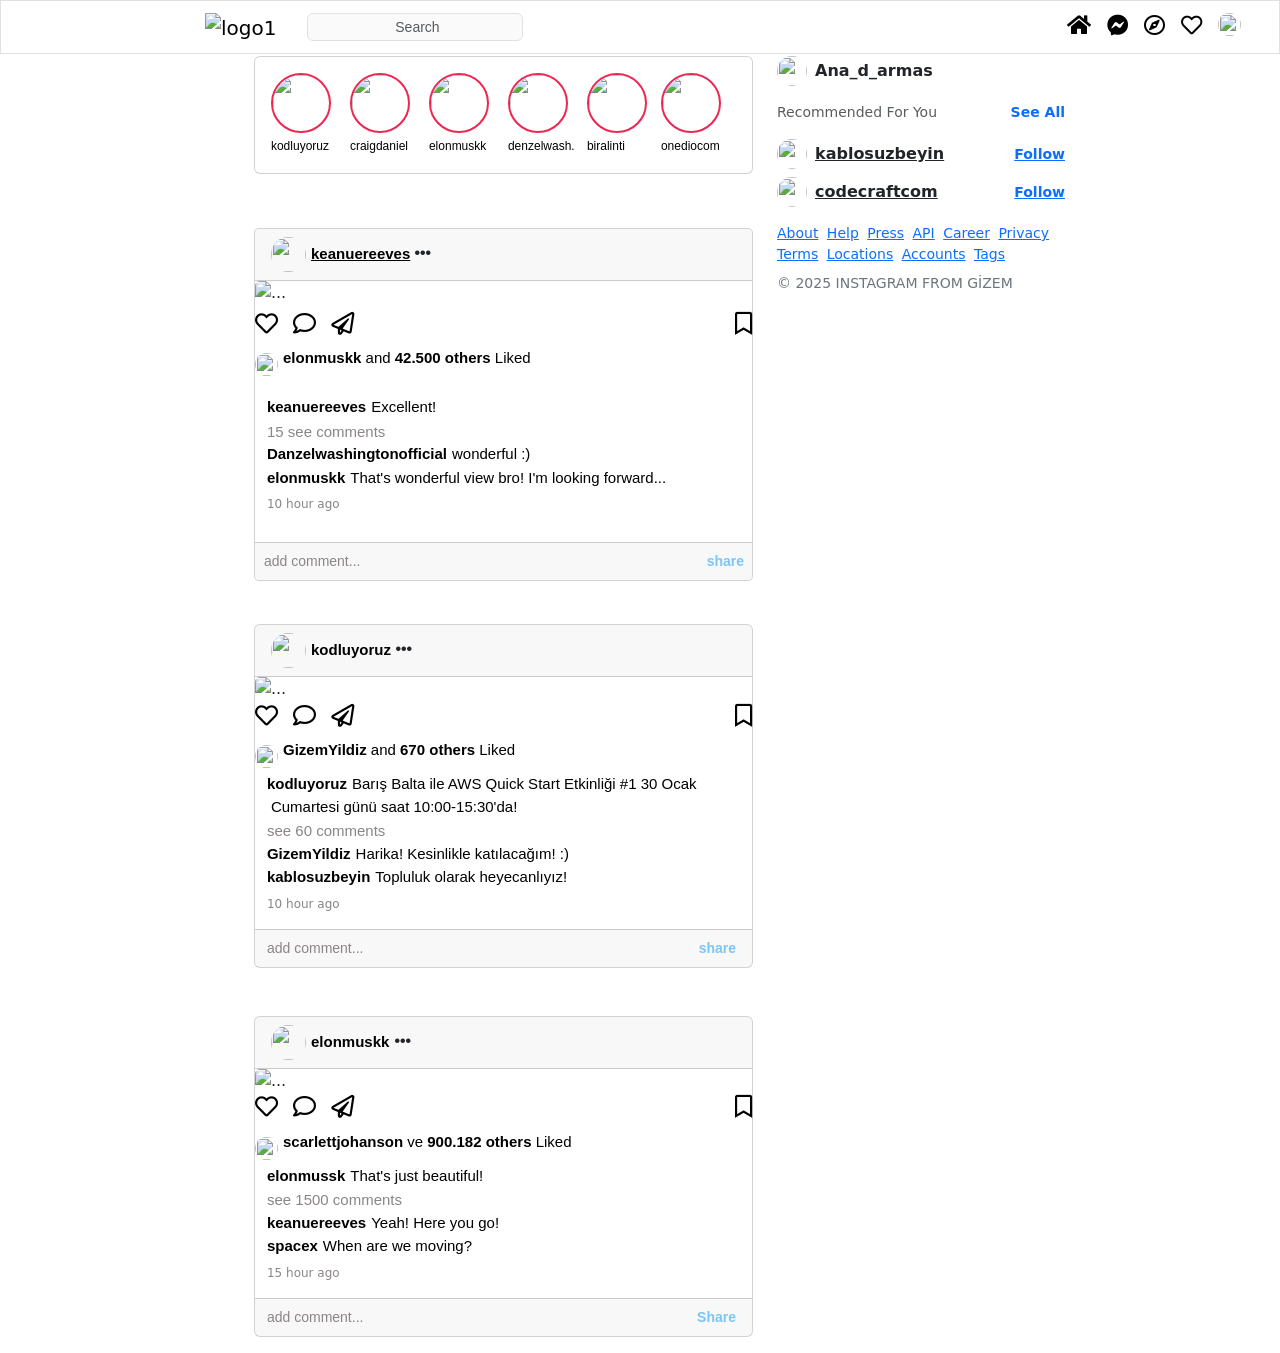
==== index.html @ 6cb9732d "Update index.html" ====
<!doctype html>
<html lang="en">

<head>
  <meta charset="utf-8">
  <meta name="viewport" content="width=device-width, initial-scale=1">
  <title>Bootstrap demo</title>

  <link href="https://cdn.jsdelivr.net/npm/bootstrap@5.3.3/dist/css/bootstrap.min.css" rel="stylesheet"
    integrity="sha384-QWTKZyjpPEjISv5WaRU9OFeRpok6YctnYmDr5pNlyT2bRjXh0JMhjY6hW+ALEwIH" crossorigin="anonymous">
  <link rel="stylesheet" href="https://use.fontawesome.com/releases/v5.15.1/css/all.css"
    integrity="sha384-vp86vTRFVJgpjF9jiIGPEEqYqlDwgyBgEF109VFjmqGmIY/Y4HV4d3Gp2irVfcrp" crossorigin="anonymous" />
  <link rel="stylesheet" href="css/style.css" />


</head>

<body class="body">

  <!--NavbarLogo-->
  <nav class="navbar navbar-expand-sm navbar-light border fixed-top " style="height: 54px; background-color: white">

    <div class="container">
      <a class="navbar-brand" href="#" style="margin-left: 192px;">
        <img src="https://www.instagram.com/static/images/web/mobile_nav_type_logo.png/735145cfe0a4.png" alt="logo1">
      </a>


      <!--NaavbarSearch-->
      </button>
      <div class="collapse navbar-collapse ">
        <form class="form-inline my-2 my-lg-0 ml-5 d-none d-sm-block d-flex"
          style="margin-left: 15px; justify-content: center; width: 100%;">
          <input class="form-control mr-sm-2 empty" type="search" placeholder="Search"
            style="font-family: Arial, FontAwesome; height: 28px; width: 216px" aria-label="Search" />
        </form>
      </div>
    </div>

    <!--NavbarLogo2-->
    <div>
      <div class="collapse navbar-collapse d-md-block" style="margin-left: 5px; margin-top: 2px; padding-right: 30px;">
        <ul class="navbar-nav">
          <li class="nav-item">
            <a class="nav-link active" href="#"><i class="fas fa-home fa-lg mr-2 d-none d-sm-block mt-1"></i></a>
          </li>
          <li class="nav-item">
            <a class="nav-link" href="#"><i class="fab fa-facebook-messenger fa-lg mr-2 mt-1" style="color: black"></i></a>
          </li>
          <li class="nav-item">
            <a class="nav-link" href="#"><i class="far fa-compass fa-lg mr-2 mt-1" style="color: black"></i></a>
          </li>
          <li class="nav-item">
            <a class="nav-link" href="#"><i class="far fa-heart fa-lg mr-2 mt-1" style="color: black"></i></a>
          </li>
          <li class="nav-item">
            <a class="nav-link" href="####" target="_blank"><img
                src="https://encrypted-tbn0.gstatic.com/images?q=tbn:ANd9GcRphxKSym8lqvbOkJOq7KQHJp7xuszkwG9RJQ&s"
                class="mb-2" style="width: 23px; height: 23px; border-radius: 50%;"></a>
          </li>
        </ul>
      </div>
    </div>
    

  </nav>

  <!--Middle AREA-->
  <div class="container-fluid middlearea mt-5 ">

    <div class="row mt-2 " id="fullscreen">
      <!--Stories-Posts-->
      <div class=" col-md-6 ">
        <div class="card">
          <!--Stories-->
          <div class="card-body d-flex justify-content-between flex-wrap">
            <a href="https://www.instagram.com/kodluyoruz"
              style="text-decoration: none; margin-right: 5px; max-width: 70px;" target="_blank">
              <img
                src="https://cdn.prod.website-files.com/658d627c8d384d416989b728/658d6f812c0ec7b8fc918028_Kodluyoruz_Turuncu%20logo_Kare.png"
                class="storyphoto img-fluid mr-3">
              <span class="storytext">kodluyoruz</span>
            </a>
            <a href="https://www.instagram.com/craigdanielbond/"
              style="text-decoration: none; margin-right: 5px; max-width: 70px;" target="_blank">
              <img src="https://encrypted-tbn0.gstatic.com/images?q=tbn:ANd9GcQrh1D_JVBc4fPX10p0ycpM93A4jNeuGLxanQ&s"
                class="storyphoto img-fluid">
              <span class="storytext">craigdaniel </span>
            </a>

            <a href="https://www.instagram.com/elonrmuskk"
              style="text-decoration: none; margin-right: 5px; max-width: 70px; " target="_blank">
              <img src="https://encrypted-tbn0.gstatic.com/images?q=tbn:ANd9GcQZUrzd-dBsNc3K3HcQkK6J_-fj8rqr7f3M4A&s"
                class="storyphoto img-fluid">
              <span class="storytext">elonmuskk</span>
            </a>
            <a href="https://www.instagram.com/denzelwashington.official/"
              style="text-decoration: none; margin-right: 5px; max-width: 70px;" target="_blank">
              <img src="https://encrypted-tbn0.gstatic.com/images?q=tbn:ANd9GcRF2MiZ5V_uk0DJITtlo25bOhucDsK5pFAizw&s"
                class="storyphoto img-fluid">
              <span class="storytext">denzelwash.</span>
            </a>
            <a href="https://www.instagram.com/kisabiralinti/" style="text-decoration: none;  max-width: 70px;"
              target="_blank">
              <img src="https://encrypted-tbn0.gstatic.com/images?q=tbn:ANd9GcR6unf7FM58chLAWF7VwXC36rR1ZRv8yJmuVQ&s"
                class="storyphoto img-fluid">
              <span class="storytext ml-4 ">biralinti</span>
            </a>

            <a href="https://www.instagram.com/onediocom/?hl=tr"
              style="text-decoration: none; margin-right: 5px; max-width: 70px;" target="_blank">
              <img src="https://encrypted-tbn0.gstatic.com/images?q=tbn:ANd9GcQ7ev9RykQtJKXLLVIwBsk2Uu3gxp27T0M24A&s"
                class="storyphoto img-fluid">
              <span class="storytext">onediocom</span>
            </a>
          </div>
        </div>

        <!--post1-->
        <div class="card d-flex " style=" border-radius: 5px; margin-top: 54px; margin-bottom: -5px; ">
          <div class="card-header ">

            <img src="https://hips.hearstapps.com/hmg-prod/images/keanu-reeves-9454211-1-402.jpg" class="mr-2"
              style="width: 35px; height: 35px; border-radius: 50%">
            <span class="postuserfont"><strong><a href="########" target="_blank"
                  style="color: black;">keanuereeves</a></strong></span>
            <span class="mt-2"><strong><i class="fas fa-ellipsis-h"></i></strong></span>
          </div>

          <!--Photopost-->
          <img src="https://i.ytimg.com/vi/en-s1-4diEQ/maxresdefault.jpg" class="card-img-top" alt="...">

          <!--likesharecomment-->
          <ul class="list-group list-group-horizontal mt-2"
          style="list-style-type: none; padding: 0; display: flex; align-items: center; border: none;">

          <!-- heart -->
          <li class="nav-item no-border" style="margin-right: 15px;">
            <a class="nav-link" href="#">
              <i class="far fa-heart fa-lg" style="color: black; font-size: 23px;"></i>
            </a>
          </li>

          <!-- comment -->
          <li class="nav-item no-border" style="margin-right: 15px;">
            <a class="nav-link" href="#">
              <i class="far fa-comment fa-lg" style="color: black; font-size: 23px;"></i>
            </a>
          </li>

          <!-- send -->
          <li class="nav-item no-border">
            <a class="nav-link" href="#">
              <i class="far fa-paper-plane fa-lg" style="color: black; font-size: 23px;"></i>
            </a>
          </li>



          <!-- Spacer to push bookmark to the right -->
          <li style="flex-grow: 1;"></li>

          <li class="nav-item">
            <a class="nav-link" href="#">
              <i class="far fa-bookmark fa-lg" style="color: black; font-size: 23px;"></i>
            </a>
          </li>

        </ul>
          <!--commentslikes-->
          <span>
            <img src="https://encrypted-tbn0.gstatic.com/images?q=tbn:ANd9GcQZUrzd-dBsNc3K3HcQkK6J_-fj8rqr7f3M4A&s"
              class="mb-1 ml-3 mt-3 " style="width: 23px; height: 23px; border-radius: 50%">
            <a href=""></a>
            <span class="postuserfont"><strong>elonmuskk
              </strong> and
              <strong>42.500 others</strong> Liked</span>
          </span>
          <!--coments-->
          <div class="card-body" style="height: 200px">
            <p class="card-text postuserfont">
              <strong style="margin-left: -4px; margin-right: 5px">keanuereeves</strong>Excellent!
            </p>
            <a href="#" style="text-decoration: none">
              <p class="card-text postuserfont" style="
                  margin-left: -4px;
                  margin-top: -14px;
                  color: rgb(139, 133, 133);
                ">
                15 see comments
              </p>
            </a>
            <p class="card-text postuserfont">
              <strong style="margin-left: -4px; margin-right: 5px">Danzelwashingtonofficial</strong>wonderful :)
            </p>
            <p class="card-text postuserfont" style="margin-top: -15px">
              <strong style="margin-left: -4px; margin-right: 5px">elonmuskk</strong>That's wonderful view bro! I'm
              looking forward...
            </p>
            <p class="card-text" style="
                  margin-top: -10px;
                 
                  margin-left: -4px;
                  font-size: 12px;
                  color: rgb(139, 133, 133);
                ">
              10 hour ago
            </p>
            <div class="card-footer" style="
                    color: rgb(139, 133, 133);
                    font-family: -apple-system, BlinkMacSystemFont, 'Segoe UI',
                      Roboto, Oxygen, Ubuntu, Cantarell, 'Open Sans',
                      'Helvetica Neue', sans-serif;
                    font-size: 14px;
                    padding: 8px;
                    margin-top: 5px;
                       margin: 0;
                     position: absolute;
                     bottom: 0;
                      left: 0;
                      right: 0;
                       width: 100%;
                       box-sizing: border-box;
                  ">
              <span style="margin-left: -4px ;padding-left: 5px;">add comment...</span> <a href="">

                <span class="float-end" style="color: #0095f6; opacity: 50%"><strong>share</strong></span></a>
            </div>
          </div>
        </div>
        <!--Post2-->
        <div class="card mt-5">
          <div class="card-header">
            <img
              src="https://cdn.prod.website-files.com/658d627c8d384d416989b728/658d6f812c0ec7b8fc918028_Kodluyoruz_Turuncu%20logo_Kare.png"
              class="mr-2" style="width: 35px; height: 35px; border-radius: 50%; ">
            <span class="postuserfont"><strong>kodluyoruz</strong></span>
            <span class="mt-2"><strong><i class="fas fa-ellipsis-h"></i></strong></span>
          </div>
          <img src="https://pbs.twimg.com/media/Erx2B2bXAAEy7gO.jpg" class="card-img-top" alt="...">
          <ul class="list-group list-group-horizontal mt-1"
            style="list-style-type: none; padding: 0; display: flex; align-items: center; border: none;">

            <!-- heart -->
            <li class="nav-item no-border" style="margin-right: 15px;">
              <a class="nav-link" href="#">
                <i class="far fa-heart fa-lg" style="color: black; font-size: 23px;"></i>
              </a>
            </li>

            <!-- comment -->
            <li class="nav-item no-border" style="margin-right: 15px;">
              <a class="nav-link" href="#">
                <i class="far fa-comment fa-lg" style="color: black; font-size: 23px;"></i>
              </a>
            </li>

            <!-- send -->
            <li class="nav-item no-border">
              <a class="nav-link" href="#">
                <i class="far fa-paper-plane fa-lg" style="color: black; font-size: 23px;"></i>
              </a>
            </li>



            <!-- Spacer to push bookmark to the right -->
            <li style="flex-grow: 1;"></li>

            <li class="nav-item">
              <a class="nav-link" href="#">
                <i class="far fa-bookmark fa-lg" style="color: black; font-size: 23px;"></i>
              </a>
            </li>

          </ul>

          <span>
            <img
              src="https://encrypted-tbn0.gstatic.com/images?q=tbn:ANd9GcRvw7ZEwprlxaG61kIOgFN95sj3yjYdSfhsDjg8_ibfgBTGcGBIVp2Ej9UBE6Bp_dAp1fY&usqp=CAU"
              class="mb-1 ml-3 mt-3" style="width: 23px; height: 23px; border-radius: 50%">
            <span class="postuserfont"><strong>GizemYildiz </strong> and
              <strong>670 others</strong> Liked</span>
          </span>
          <div class="card-body" style="margin-top: -15px">
            <p class="card-text postuserfont">
              <strong style="margin-left: -4px; margin-right: 5px">kodluyoruz</strong>Barış Balta ile AWS Quick Start
              Etkinliği #1 30 Ocak Cumartesi günü saat 10:00-15:30'da!
            </p>
            <a href="#" style="text-decoration: none">
              <p class="card-text postuserfont" style="
                        margin-left: -4px;
                        margin-top: -14px;
                        color: rgb(139, 133, 133);
                      ">
                see 60 comments
              </p>
            </a>
            <p class="card-text postuserfont">
              <strong style="margin-left: -4px; margin-right: 5px">GizemYildiz</strong>Harika! Kesinlikle katılacağım!
              :)
            </p>
            <p class="card-text postuserfont" style="margin-top: -15px">
              <strong style="margin-left: -4px; margin-right: 5px">kablosuzbeyin</strong>Topluluk olarak heyecanlıyız!
            </p>
            <p class="card-text" style="
                      margin-top: -10px;
                      margin-left: -4px;
                      font-size: 12px;
                      color: rgb(139, 133, 133);
                    ">
              10 hour ago
            </p>
          </div>
          <div class="card-footer" style="
                    color: rgb(139, 133, 133);
                    font-family: -apple-system, BlinkMacSystemFont, 'Segoe UI',
                      Roboto, Oxygen, Ubuntu, Cantarell, 'Open Sans',
                      'Helvetica Neue', sans-serif;
                    font-size: 14px;
                  ">
            <span style="margin-left: -4px">add comment...</span> <a href="">

              <span class="float-end" style="color: #0095f6; opacity: 50%"><strong>share</strong></span></a>
          </div>
        </div>


        <!--post3-->
        <div class="card mb-3 mt-5">
          <div class="card-header">
            <img src="https://encrypted-tbn0.gstatic.com/images?q=tbn:ANd9GcQZUrzd-dBsNc3K3HcQkK6J_-fj8rqr7f3M4A&s"
              class="mr-2" style="width: 35px; height: 35px; border-radius: 50% ;border: none;">
            <span class="postuserfont"><strong>elonmuskk</strong></span>
            <span class="mt-2"><strong><i class="fas fa-ellipsis-h"></i></strong></span>
          </div>
          <img src="https://i.insider.com/5f1b201a5af6cc7e1b741330?width=1136&amp;format=jpeg" class="card-img-top"
            alt="...">
            <ul class="list-group list-group-horizontal mt-1"
            style="list-style-type: none; padding: 0; display: flex; align-items: center; border: none;">

            <!-- heart -->
            <li class="nav-item no-border" style="margin-right: 15px;">
              <a class="nav-link" href="#">
                <i class="far fa-heart fa-lg" style="color: black; font-size: 23px;"></i>
              </a>
            </li>

            <!-- comment -->
            <li class="nav-item no-border" style="margin-right: 15px;">
              <a class="nav-link" href="#">
                <i class="far fa-comment fa-lg" style="color: black; font-size: 23px;"></i>
              </a>
            </li>

            <!-- send -->
            <li class="nav-item no-border">
              <a class="nav-link" href="#">
                <i class="far fa-paper-plane fa-lg" style="color: black; font-size: 23px;"></i>
              </a>
            </li>



            <!-- Spacer to push bookmark to the right -->
            <li style="flex-grow: 1;"></li>

            <li class="nav-item">
              <a class="nav-link" href="#">
                <i class="far fa-bookmark fa-lg" style="color: black; font-size: 23px;"></i>
              </a>
            </li>

          </ul>
          <span>
            <img src="https://encrypted-tbn0.gstatic.com/images?q=tbn:ANd9GcTkFGyVO3xgKe33ljvLbcVLujX9Xb7xAovUEA&s"
              class="mb-1 ml-3 mt-3" style="width: 23px; height: 23px; border-radius: 50%">
            <span class="postuserfont"><strong>scarlettjohanson</strong> ve
              <strong>900.182 others</strong> Liked</span>
          </span>
          <div class="card-body" style="margin-top: -15px">
            <p class="card-text postuserfont">
              <strong style="margin-left: -4px; margin-right: 5px">elonmussk</strong>That's just beautiful!
            </p>
            <a href="#" style="text-decoration: none">
              <p class="card-text postuserfont" style="
                        margin-left: -4px;
                        margin-top: -14px;
                        color: rgb(139, 133, 133);
                      ">
                see 1500 comments
              </p>
            </a>
            <p class="card-text postuserfont">
              <strong style="margin-left: -4px; margin-right: 5px">keanuereeves</strong>Yeah! Here you go!
            </p>
            <p class="card-text postuserfont" style="margin-top: -15px">
              <strong style="margin-left: -4px; margin-right: 5px">spacex</strong>When are we moving?
            </p>
            <p class="card-text" style="
                      margin-top: -10px;
                      margin-left: -4px;
                      font-size: 12px;
                      color: rgb(139, 133, 133);
                    ">
              15 hour ago
            </p>
          </div>
          <div class="card-footer" style="
                    color: rgb(139, 133, 133);
                    font-family: -apple-system, BlinkMacSystemFont, 'Segoe UI',
                      Roboto, Oxygen, Ubuntu, Cantarell, 'Open Sans',
                      'Helvetica Neue', sans-serif;
                    font-size: 14px;
                  ">
            <span style="margin-left: -4px">add comment...</span> <a href="">

              <span class="float-end" style="color: #0095f6; opacity: 50%"><strong>Share</strong></span></a>
          </div>
        </div>


      </div>

      <div class="col-12 col-md-3">
        <div class="card-rightpanel" id="sticky-sidebar" style="width: 18rem">
          <div class="card-body">
            <a class="nav-link d-flex align-items-center mb-3" href="#">
              <img src="https://encrypted-tbn0.gstatic.com/images?q=tbn:ANd9GcRphxKSym8lqvbOkJOq7KQHJp7xuszkwG9RJQ&s"
                style="width: 30px; height: 30px; border-radius: 50%">
              <strong class="ms-2" id="profilePhotoRight">Ana_d_armas</strong>
            </a>

            <div class="d-flex justify-content-between align-items-center">
              <span class="text-muted small">Recommended For You</span>
              <strong class="text-primary small">See All</strong>
            </div>

            <div class="mt-3">
              <!-- Follow Suggestion -->
              <div class="d-flex align-items-center justify-content-between mb-2">
                <div class="d-flex align-items-center">
                  <img
                    src="https://encrypted-tbn0.gstatic.com/images?q=tbn:ANd9GcSf14pFbZH0cI__v9etQfDmoDC-4i8MSA-cVQ&s"
                    class="profile-img">
                  <a href="https://www.instagram.com/kablosuzbeyin" target="_blank"
                    class="ms-2 text-dark fw-bold">kablosuzbeyin</a>
                </div>
                <a href="https://www.instagram.com/kablosuzbeyin" target="_blank"
                  class="text-primary small fw-bold">Follow</a>
              </div>

              <!-- Repeat Suggestion Blocks (codecraftcom, navlungotr, podfreshco, kodluyoruz_junior) -->
              <!-- Example: -->
              <div class="d-flex align-items-center justify-content-between mb-2">
                <div class="d-flex align-items-center">
                  <img
                    src="https://encrypted-tbn0.gstatic.com/images?q=tbn:ANd9GcTD9-mSIkiGdEtwuFcHhVIgWNQAMMC3axNBYA&s"
                    class="profile-img">
                  <a href="https://www.instagram.com/codecraftcom" target="_blank"
                    class="ms-2 text-dark fw-bold">codecraftcom</a>
                </div>
                <a href="https://www.instagram.com/codecraftcom" target="_blank"
                  class="text-primary small fw-bold">Follow</a>
              </div>

              <!-- Add more blocks here as needed -->
            </div>

            <div class="mt-3 text-secondary small">
              <a href="https://about.instagram.com/" target="_blank" class="me-1">About</a>
              <a href="https://help.instagram.com/" target="_blank" class="me-1">Help</a>
              <a href="https://about.instagram.com/blog/" class="me-1">Press</a>
              <a href="https://www.instagram.com/developer/" class="me-1">API</a>
              <a href="https://www.instagram.com/about/jobs/" class="me-1">Career</a>
              <a href="https://www.instagram.com/legal/privacy/" class="me-1">Privacy</a>
              <a href="https://www.instagram.com/legal/terms/" class="me-1">Terms</a>
              <a href="https://www.instagram.com/explore/locations/" class="me-1">Locations</a>
              <a href="https://www.instagram.com/directory/profiles/" class="me-1">Accounts</a>
              <a href="https://www.instagram.com/directory/hashtags/">Tags</a>
              <div class="mt-2">© 2025 INSTAGRAM FROM GİZEM</div>
            </div>
          </div>
        </div>
      </div>



    </div>

  </div>
  <script src="https://cdn.jsdelivr.net/npm/bootstrap@5.3.3/dist/js/bootstrap.bundle.min.js"
    integrity="sha384-YvpcrYf0tY3lHB60NNkmXc5s9fDVZLESaAA55NDzOxhy9GkcIdslK1eN7N6jIeHz"
    crossorigin="anonymous"></script>


</body>

</html>
---- css/style.css ----
input[type="search"] {
   background-repeat: no-repeat;
   background-position: 10px center;
   background-size: 14px 14px;
   padding-left: 30px;
   text-align: center;
   font-size: 14px;
   color: gray;}

input.empty {
  font-family: FontAwesome;
  font-style: normal;
  font-weight: normal;
  text-decoration: inherit;
  background-color: #fafafa;
}

.postuserfont {
  font-family: -apple-system, BlinkMacSystemFont, "Segoe UI", Roboto, Oxygen,
    Ubuntu, Cantarell, "Open Sans", "Helvetica Neue", sans-serif;
  font-size: 15px;
  color: black;
}


.storyphoto {
  width: 60px;
  height: 60px;
  border-radius: 50%;
  border: 2px solid rgb(238, 39, 82);
  margin-right: 7px;
}

.storytext {
  font-family: -apple-system, BlinkMacSystemFont, "Segoe UI", Roboto, Oxygen,
    Ubuntu, Cantarell, "Open Sans", "Helvetica Neue", sans-serif;
  font-size: 12px;
  color: black;
}

.rightpanellinks {
  text-decoration: none;
  color: lightgrey;
}

.rightpanellinks:hover {
  text-decoration: none;
  color: lightgrey;
}
.middlearea {
  max-height: 200px !important;
}
.bookmark {
  margin-right: 7px;
}

#stickysidebar {
  position: sticky;
  top: 0;
  z-index: 10;
}


.profile-img {
  width: 30px;
  height: 30px;
  border-radius: 50%;
}
.rightpanel a {
  text-decoration: none;
}
.rightpanel a:hover {
  text-decoration: underline;
}

.card-rightpanel {
  background-color: white;
  border: none;
}
.container-fluid {
  margin: 0;
  padding: 0;
  display: flex;
  justify-content: center; 
  align-items: flex-start; 
  min-height: 100vh;
  padding-left: 250px;
}
@media (max-width: 768px) {
  .body {
    height: 100%;
    margin: 0;
    padding: 0;
  }

  #middle {

    min-height: 100vh; 
    display: flex;
    flex-direction: column;
  }

  #sticky-sidebar {
    flex-grow: 1; 
    width: 100%;
    background-color: white;
    overflow-y: auto;
  }

  .container-fluid {
    margin: 0;
    padding: 0;
    display: flex;
    justify-content: center; 
    align-items: flex-start; 
    min-height: 100vh;
  }
  .card-rightpanel{
    justify-content: end;
  }
  .container {
    justify-content: center; 
    padding-left: 0;
    padding-right: 0;
    margin-left: -50px;
  }

  .navbar-brand {
    margin-left: 0; 
  }

}
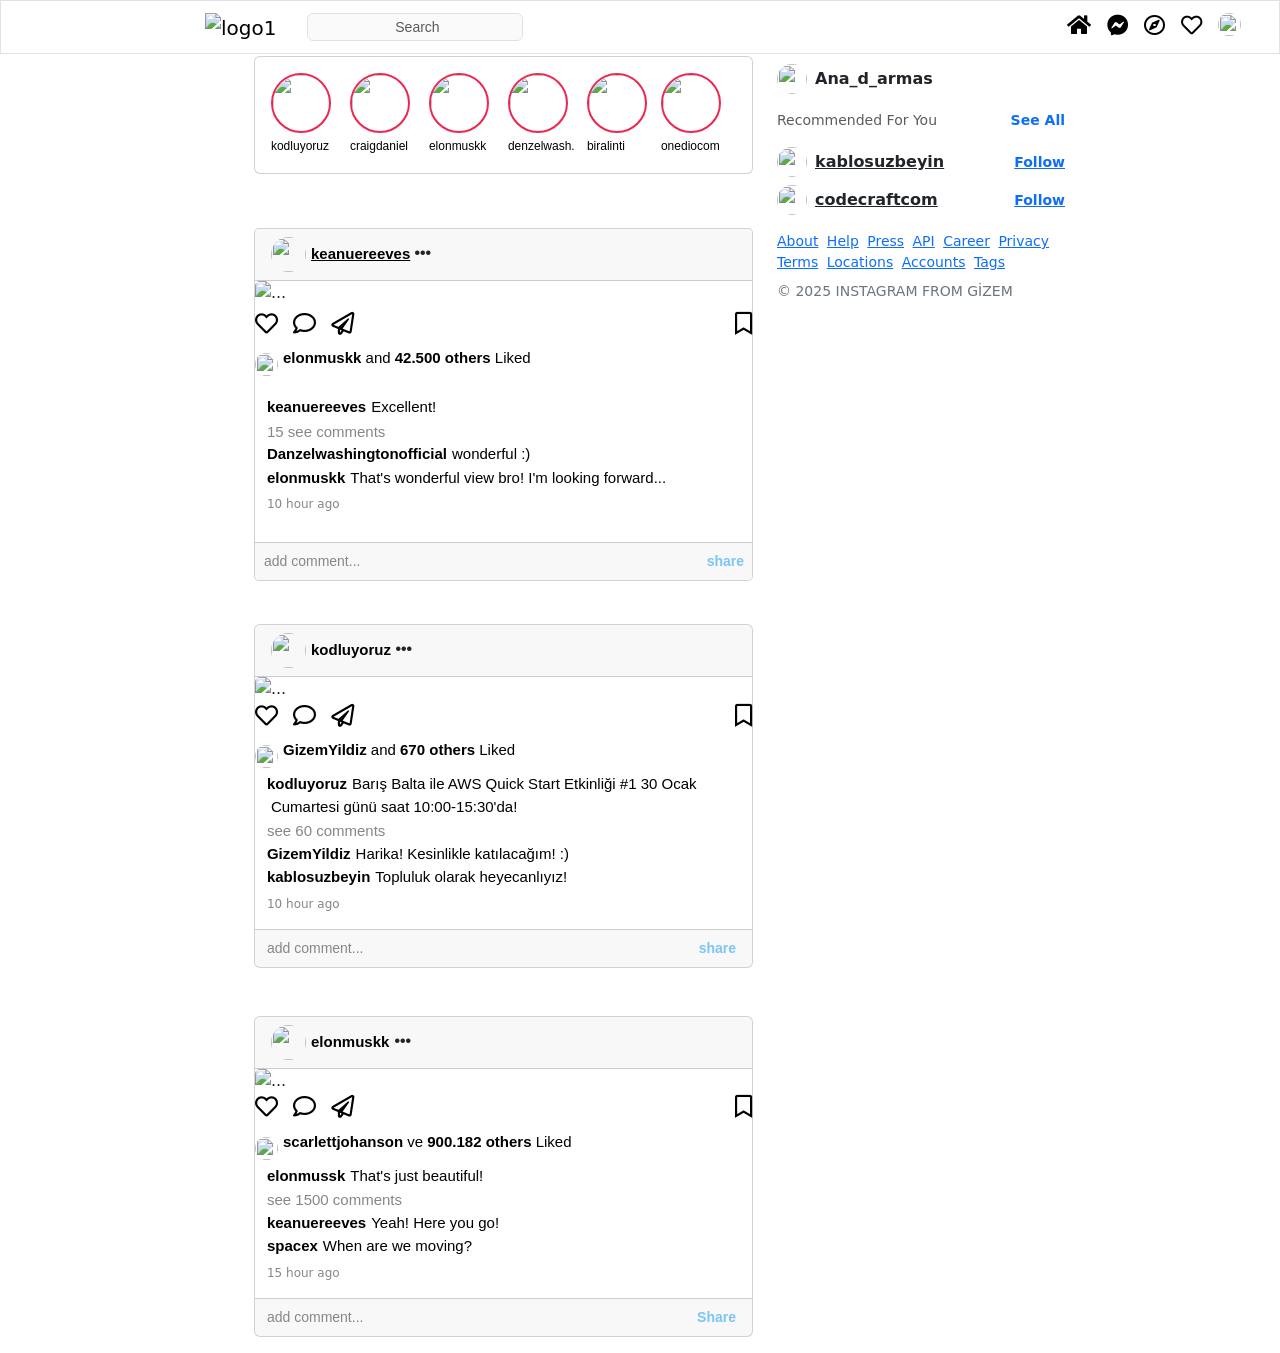
==== commit 3d6e8a07: "Update index.html" ====
--- a/index.html
+++ b/index.html
@@ -4,7 +4,7 @@
 <head>
   <meta charset="utf-8">
   <meta name="viewport" content="width=device-width, initial-scale=1">
-  <title>Bootstrap demo</title>
+  <title>Instagram Home Clone</title>
 
   <link href="https://cdn.jsdelivr.net/npm/bootstrap@5.3.3/dist/css/bootstrap.min.css" rel="stylesheet"
     integrity="sha384-QWTKZyjpPEjISv5WaRU9OFeRpok6YctnYmDr5pNlyT2bRjXh0JMhjY6hW+ALEwIH" crossorigin="anonymous">
@@ -422,7 +422,7 @@
 
       </div>
 
-      <div class="col-12 col-md-3">
+      <div class="col-12 col-md-3 pt-2">
         <div class="card-rightpanel" id="sticky-sidebar" style="width: 18rem">
           <div class="card-body">
             <a class="nav-link d-flex align-items-center mb-3" href="#">
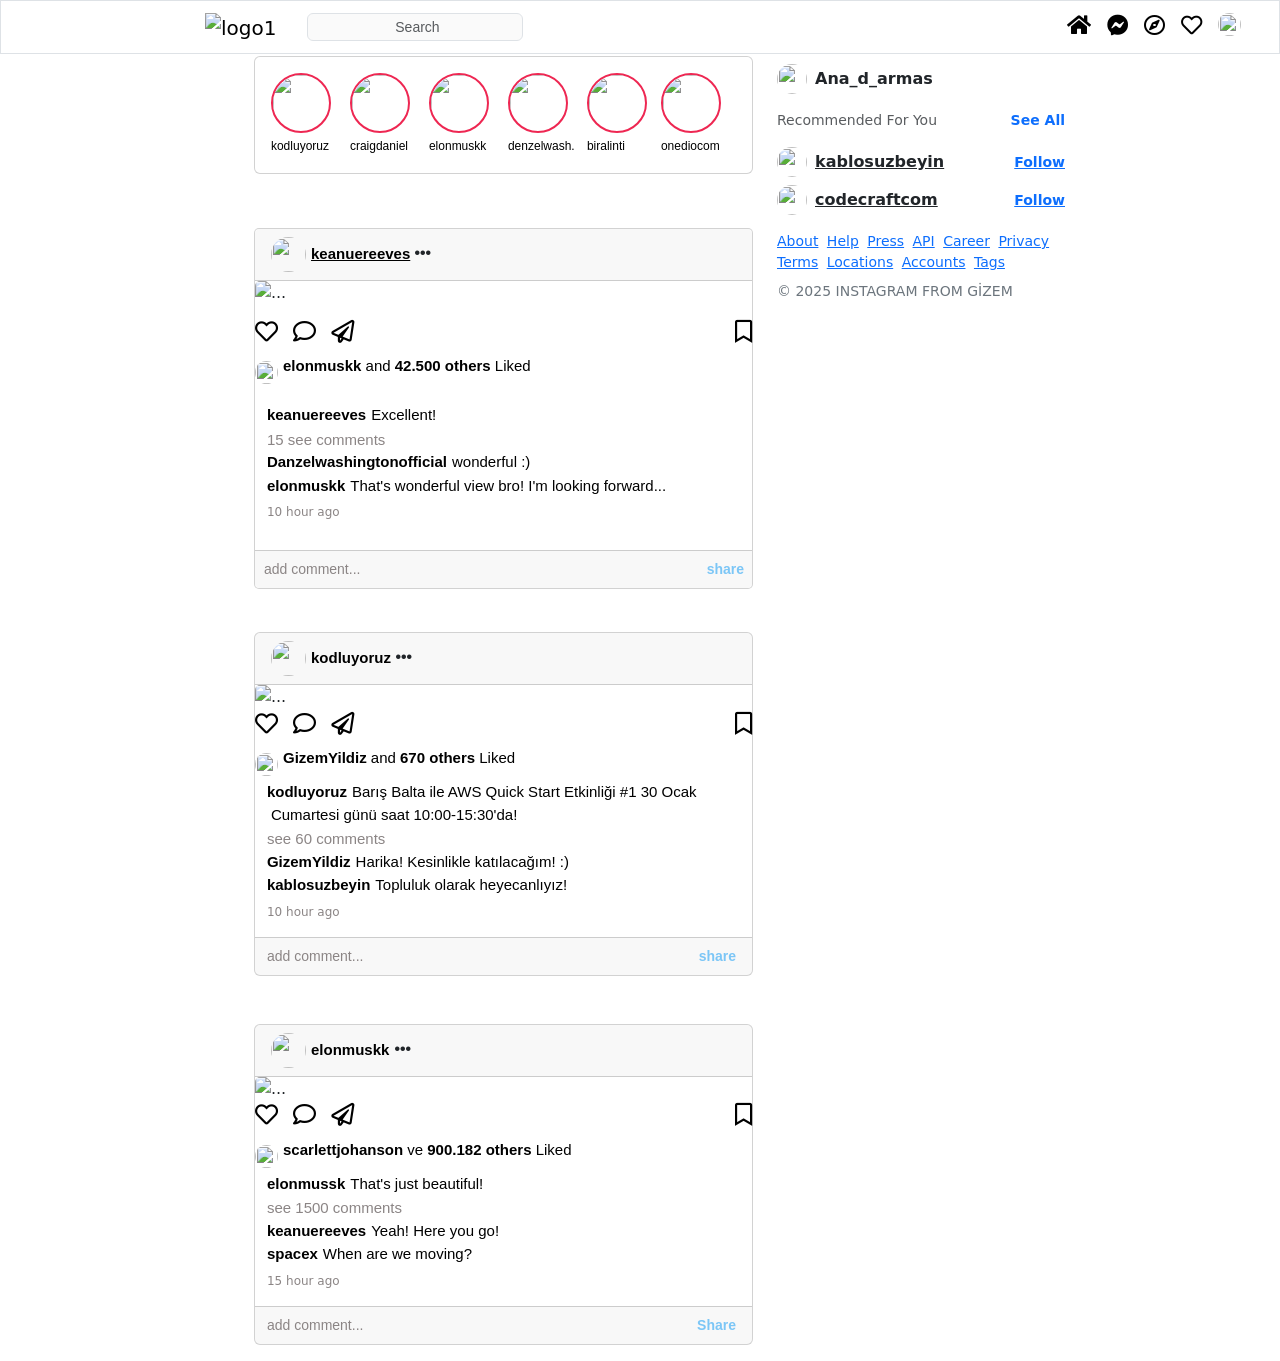
==== commit 2fb3d015: "Update index.html" ====
--- a/index.html
+++ b/index.html
@@ -11,6 +11,8 @@
   <link rel="stylesheet" href="https://use.fontawesome.com/releases/v5.15.1/css/all.css"
     integrity="sha384-vp86vTRFVJgpjF9jiIGPEEqYqlDwgyBgEF109VFjmqGmIY/Y4HV4d3Gp2irVfcrp" crossorigin="anonymous" />
   <link rel="stylesheet" href="css/style.css" />
+  <link rel="icon" type="image/svg+xml" href="data:image/svg+xml,%3Csvg xmlns='http://www.w3.org/2000/svg' viewBox='0 0 24 24'%3E%3Cpath fill='%23e1306c' d='M12 2.2c3.2 0 3.6 0 4.8.1 1.2.1 2 .3 2.5.6.6.3 1 .7 1.3 1.3.3.5.5 1.3.6 2.5.1 1.2.1 1.6.1 4.8s0 3.6-.1 4.8c-.1 1.2-.3 2-.6 2.5-.3.6-.7 1-1.3 1.3-.5.3-1.3.5-2.5.6-1.2.1-1.6.1-4.8.1s-3.6 0-4.8-.1c-1.2-.1-2-.3-2.5-.6-.6-.3-1-.7-1.3-1.3-.3-.5-.5-1.3-.6-2.5-.1-1.2-.1-1.6-.1-4.8s0-3.6.1-4.8c.1-1.2.3-2 .6-2.5.3-.6.7-1 1.3-1.3.5-.3 1.3-.5 2.5-.6 1.2-.1 1.6-.1 4.8-.1zM12 0C8.7 0 8.3 0 7.1.1 5.9.2 4.8.4 3.9.8 3 .2 2.2 1 1.6 2 .2 2.9 0 4 0 5.1c0 1.2 0 1.6.1 4.9s.1 3.6.1 4.8c.1 1.2.3 2.1.6 2.6.3.6.8 1 1.3 1.4.5.3 1.4.6 2.6.7 1.2.1 1.6.1 4.9.1s3.6 0 4.8-.1c1.2-.1 2.1-.3 2.6-.7.6-.4 1-.8 1.3-1.4.3-.5.5-1.4.6-2.6.1-1.2.1-1.6.1-4.8s0-3.6-.1-4.8c-.1-1.2-.3-2.1-.6-2.6-.3-.6-.8-1-1.3-1.4-.5-.3-1.4-.6-2.6-.7C15.6 0 15.2 0 12 0zM12 5.8A6.2 6.2 0 1 0 18.2 12 6.2 6.2 0 0 0 12 5.8zm0 10.2a4 4 0 1 1 4-4 4 4 0 0 1-4 4zm5.4-10.6a1.4 1.4 0 1 1-1.4-1.4 1.4 1.4 0 0 1 1.4 1.4z'/%3E%3C/svg%3E">
+
 
 
 </head>
@@ -122,7 +124,7 @@
 
             <img src="https://hips.hearstapps.com/hmg-prod/images/keanu-reeves-9454211-1-402.jpg" class="mr-2"
               style="width: 35px; height: 35px; border-radius: 50%">
-            <span class="postuserfont"><strong><a href="########" target="_blank"
+            <span class="postuserfont"><strong><a href="https://www.instagram.com/keanureeves.media/" target="_blank"
                   style="color: black;">keanuereeves</a></strong></span>
             <span class="mt-2"><strong><i class="fas fa-ellipsis-h"></i></strong></span>
           </div>
@@ -135,21 +137,21 @@
           style="list-style-type: none; padding: 0; display: flex; align-items: center; border: none;">
 
           <!-- heart -->
-          <li class="nav-item no-border" style="margin-right: 15px;">
+          <li class="nav-item no-border mt-2" style="margin-right: 15px;">
             <a class="nav-link" href="#">
               <i class="far fa-heart fa-lg" style="color: black; font-size: 23px;"></i>
             </a>
           </li>
 
           <!-- comment -->
-          <li class="nav-item no-border" style="margin-right: 15px;">
+          <li class="nav-item no-border mt-2" style="margin-right: 15px;">
             <a class="nav-link" href="#">
               <i class="far fa-comment fa-lg" style="color: black; font-size: 23px;"></i>
             </a>
           </li>
 
           <!-- send -->
-          <li class="nav-item no-border">
+          <li class="nav-item no-border mt-2">
             <a class="nav-link" href="#">
               <i class="far fa-paper-plane fa-lg" style="color: black; font-size: 23px;"></i>
             </a>
@@ -158,9 +160,9 @@
 
 
           <!-- Spacer to push bookmark to the right -->
-          <li style="flex-grow: 1;"></li>
-
-          <li class="nav-item">
+          <li style="flex-grow: 1; "></li>
+
+          <li class="nav-item mt-2">
             <a class="nav-link" href="#">
               <i class="far fa-bookmark fa-lg" style="color: black; font-size: 23px;"></i>
             </a>
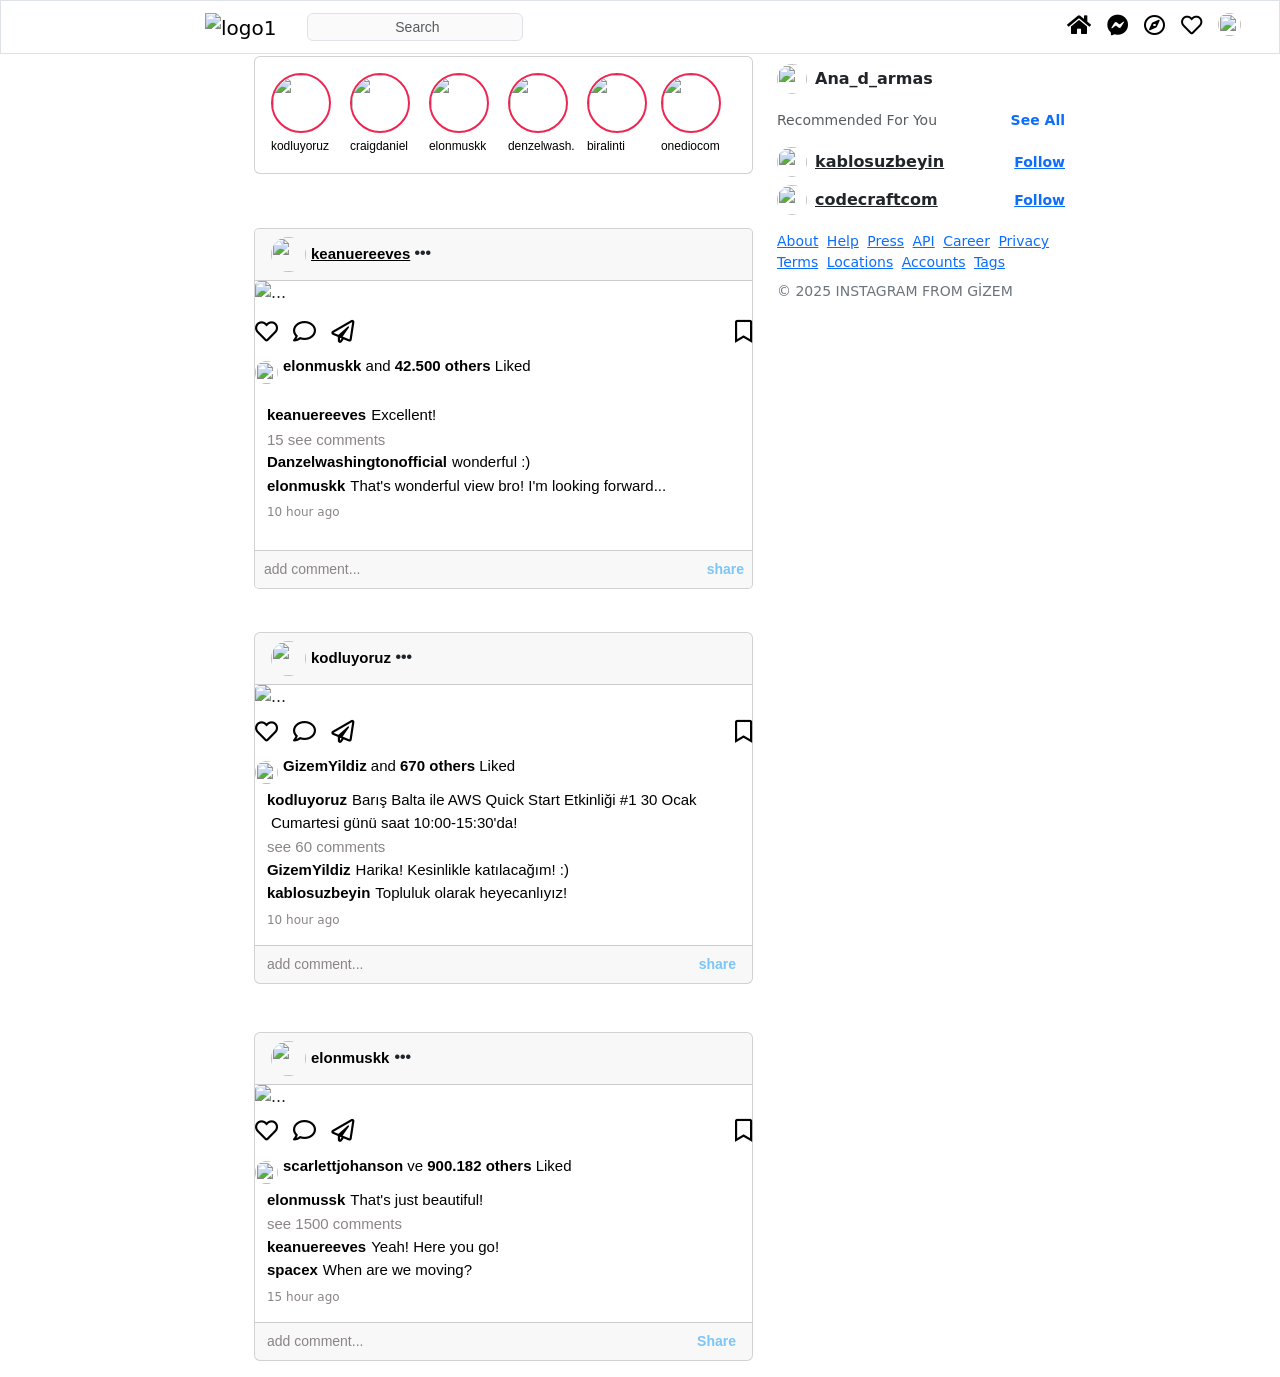
==== commit 4485f715: "Update index.html" ====
--- a/index.html
+++ b/index.html
@@ -244,21 +244,21 @@
             style="list-style-type: none; padding: 0; display: flex; align-items: center; border: none;">
 
             <!-- heart -->
-            <li class="nav-item no-border" style="margin-right: 15px;">
+            <li class="nav-item no-border mt-2" style="margin-right: 15px;">
               <a class="nav-link" href="#">
                 <i class="far fa-heart fa-lg" style="color: black; font-size: 23px;"></i>
               </a>
             </li>
 
             <!-- comment -->
-            <li class="nav-item no-border" style="margin-right: 15px;">
+            <li class="nav-item no-border mt-2" style="margin-right: 15px;">
               <a class="nav-link" href="#">
                 <i class="far fa-comment fa-lg" style="color: black; font-size: 23px;"></i>
               </a>
             </li>
 
             <!-- send -->
-            <li class="nav-item no-border">
+            <li class="nav-item no-border mt-2">
               <a class="nav-link" href="#">
                 <i class="far fa-paper-plane fa-lg" style="color: black; font-size: 23px;"></i>
               </a>
@@ -269,7 +269,7 @@
             <!-- Spacer to push bookmark to the right -->
             <li style="flex-grow: 1;"></li>
 
-            <li class="nav-item">
+            <li class="nav-item mt-2">
               <a class="nav-link" href="#">
                 <i class="far fa-bookmark fa-lg" style="color: black; font-size: 23px;"></i>
               </a>
@@ -342,21 +342,21 @@
             style="list-style-type: none; padding: 0; display: flex; align-items: center; border: none;">
 
             <!-- heart -->
-            <li class="nav-item no-border" style="margin-right: 15px;">
+            <li class="nav-item no-border mt-2" style="margin-right: 15px;">
               <a class="nav-link" href="#">
                 <i class="far fa-heart fa-lg" style="color: black; font-size: 23px;"></i>
               </a>
             </li>
 
             <!-- comment -->
-            <li class="nav-item no-border" style="margin-right: 15px;">
+            <li class="nav-item no-border mt-2" style="margin-right: 15px;">
               <a class="nav-link" href="#">
                 <i class="far fa-comment fa-lg" style="color: black; font-size: 23px;"></i>
               </a>
             </li>
 
             <!-- send -->
-            <li class="nav-item no-border">
+            <li class="nav-item no-border mt-2">
               <a class="nav-link" href="#">
                 <i class="far fa-paper-plane fa-lg" style="color: black; font-size: 23px;"></i>
               </a>
@@ -367,7 +367,7 @@
             <!-- Spacer to push bookmark to the right -->
             <li style="flex-grow: 1;"></li>
 
-            <li class="nav-item">
+            <li class="nav-item mt-2">
               <a class="nav-link" href="#">
                 <i class="far fa-bookmark fa-lg" style="color: black; font-size: 23px;"></i>
               </a>
